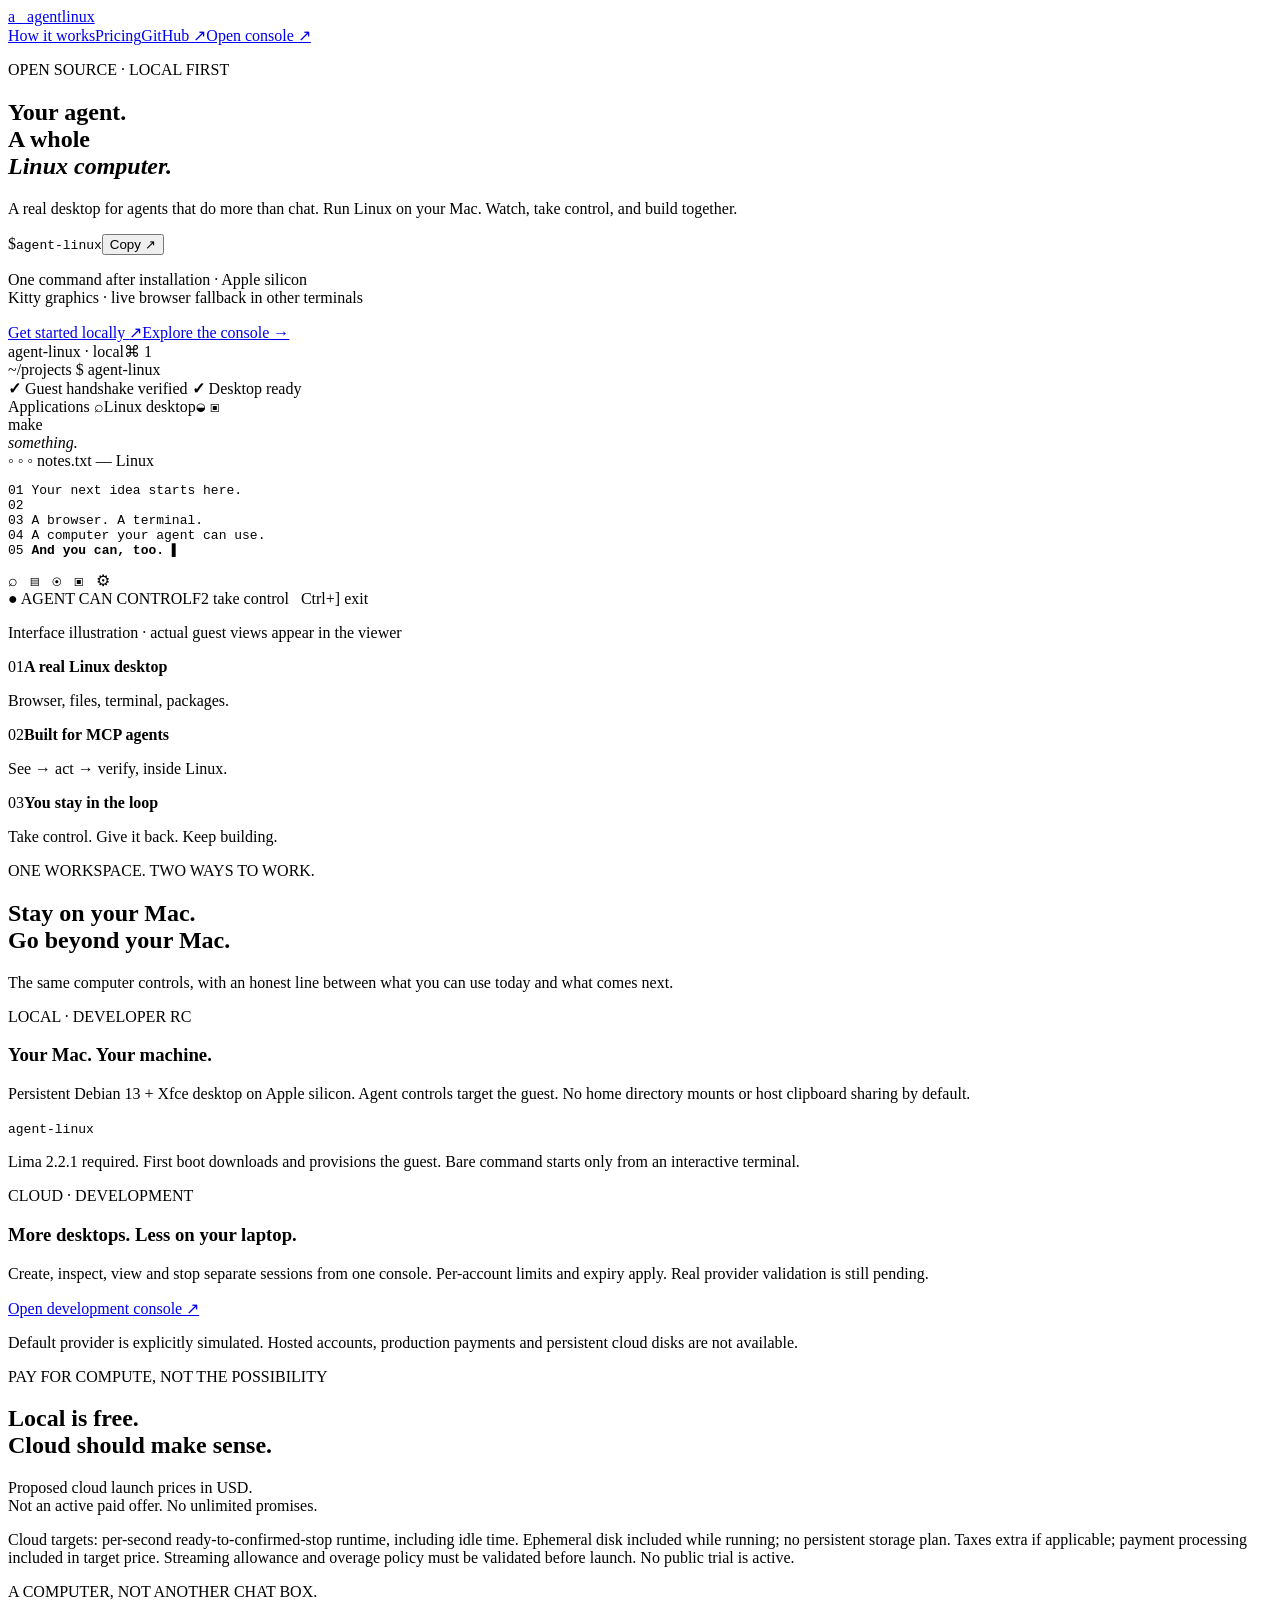
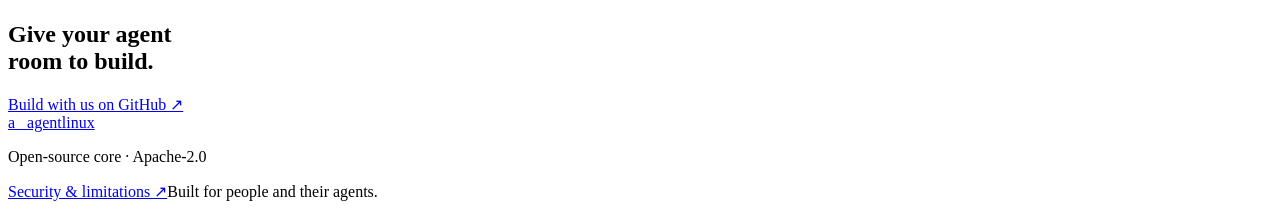
==== internal/console/assets/index.html @ cd2deadd "feat(product): add one-command start and responsive development console" ====
<!doctype html>
<html lang="en"><head><meta charset="utf-8"><meta name="viewport" content="width=device-width,initial-scale=1"><meta name="description" content="Give your agent a Linux computer. An open-source desktop on your Mac, with a cloud prototype."><title>Agent Linux — a computer for your agent</title><link rel="stylesheet" href="/app.css"><script src="/app.js" defer></script></head>
<body>
<header class="nav"><a href="/" class="brand"><span class="mark" aria-hidden="true">a_</span> agent<span>linux</span></a><nav aria-label="Main"><a href="/#how">How it works</a><a href="/#pricing">Pricing</a><a href="https://github.com/ADITYADEV4145/AgentLinux" rel="noreferrer">GitHub ↗</a><a class="button small console-link" href="/dashboard">Open console <span>↗</span></a></nav></header>
<main id="landing">
<section class="hero"><div class="hero-copy"><p class="eyebrow"><span class="dot"></span> OPEN SOURCE · LOCAL FIRST</p><h1>Your agent.<br>A whole<br><em>Linux computer.</em></h1><p class="lead">A real desktop for agents that do more than chat. Run Linux on your Mac. Watch, take control, and build together.</p><div class="command"><span aria-hidden="true">$</span><code>agent-linux</code><button id="copy" aria-label="Copy start command">Copy ↗</button></div><p class="caption">One command after installation · Apple silicon<br>Kitty graphics · live browser fallback in other terminals</p><div class="hero-actions"><a class="button primary" href="https://github.com/ADITYADEV4145/AgentLinux#quick-start">Get started locally <span>↗</span></a><a href="/dashboard" class="text-link console-link">Explore the console →</a></div></div>
<div class="terminal-art" role="img" aria-label="Illustration of a Linux desktop inside a terminal, not a live machine"><div class="terminal-bar"><div class="lights"><i></i><i></i><i></i></div><span>agent-linux · local</span><span>⌘ 1</span></div><div class="terminal-command"><span>~/projects</span> $ agent-linux<br><b>✓</b> Guest handshake verified <b>✓</b> Desktop ready</div><div class="desktop-art"><div class="desktop-menu">Applications <span>⌕</span><span>Linux desktop</span><span>◒ ▣</span></div><div class="wallpaper"><div class="orbit o1"></div><div class="orbit o2"></div><div class="orbit o3"></div><div class="desktop-word">make<br><i>something.</i></div><div class="editor-art"><div>◦ ◦ ◦ <span>notes.txt — Linux</span></div><pre><span>01</span> Your next idea starts here.
<span>02</span>
<span>03</span> A browser. A terminal.
<span>04</span> A computer your agent can use.
<span>05</span> <b>And you can, too.</b> <i>▌</i></pre></div><div class="dock">⌕ &nbsp; ▤ &nbsp; ◉ &nbsp; ▣ &nbsp; ⚙</div></div></div><div class="terminal-footer"><span><b>●</b> AGENT CAN CONTROL</span><span>F2 take control &nbsp; Ctrl+] exit</span></div><p class="illustration-label">Interface illustration · actual guest views appear in the viewer</p></div></section>
<section class="proof-strip"><div><span>01</span><strong>A real Linux desktop</strong><p>Browser, files, terminal, packages.</p></div><div><span>02</span><strong>Built for MCP agents</strong><p>See → act → verify, inside Linux.</p></div><div><span>03</span><strong>You stay in the loop</strong><p>Take control. Give it back. Keep building.</p></div></section>
<section id="how" class="how section"><div><p class="eyebrow">ONE WORKSPACE. TWO WAYS TO WORK.</p><h2>Stay on your Mac.<br>Go beyond your Mac.</h2><p class="muted">The same computer controls, with an honest line between what you can use today and what comes next.</p></div><div class="mode-grid"><article><span class="tag">LOCAL · DEVELOPER RC</span><h3>Your Mac. Your machine.</h3><p>Persistent Debian 13 + Xfce desktop on Apple silicon. Agent controls target the guest. No home directory mounts or host clipboard sharing by default.</p><code>agent-linux</code><p class="fine">Lima 2.2.1 required. First boot downloads and provisions the guest. Bare command starts only from an interactive terminal.</p></article><article><span class="tag outline">CLOUD · DEVELOPMENT</span><h3>More desktops. Less on your laptop.</h3><p>Create, inspect, view and stop separate sessions from one console. Per-account limits and expiry apply. Real provider validation is still pending.</p><a href="/dashboard" class="text-link console-link">Open development console ↗</a><p class="fine">Default provider is explicitly simulated. Hosted accounts, production payments and persistent cloud disks are not available.</p></article></div></section>
<section id="pricing" class="section pricing"><div class="section-heading"><div><p class="eyebrow">PAY FOR COMPUTE, NOT THE POSSIBILITY</p><h2>Local is free.<br>Cloud should make sense.</h2></div><p class="muted">Proposed cloud launch prices in USD.<br>Not an active paid offer. No unlimited promises.</p></div><div id="prices" class="price-grid"></div><p class="fine pricing-note">Cloud targets: per-second ready-to-confirmed-stop runtime, including idle time. Ephemeral disk included while running; no persistent storage plan. Taxes extra if applicable; payment processing included in target price. Streaming allowance and overage policy must be validated before launch. No public trial is active.</p></section>
<section class="closing"><p class="eyebrow">A COMPUTER, NOT ANOTHER CHAT BOX.</p><h2>Give your agent<br>room to build.</h2><a class="button primary" href="https://github.com/ADITYADEV4145/AgentLinux">Build with us on GitHub ↗</a></section>
</main>
<main id="dashboard" hidden class="console-shell"><aside class="sidebar"><p class="eyebrow">WORKSPACE</p><strong>Development</strong><a href="#machines" class="selected">▦ &nbsp; Machines</a><a href="#usage">◷ &nbsp; Usage & limits</a><a href="/#pricing">$ &nbsp; Proposed pricing</a><div class="side-bottom"><span class="dot"></span> Local console<br><small>Credentials stay on this computer.</small></div></aside><div class="console-main"><div class="console-heading"><div><p class="eyebrow">YOUR COMPUTE, IN ONE PLACE</p><h1>Machines<span class="accent">.</span></h1><p class="muted">Separate sessions for separate ideas.</p></div><button class="button primary" id="new-machine" disabled>＋ New machine</button></div><p id="notice" class="notice" role="status" aria-live="polite">Connecting to the local console…</p><div class="stats"><article><span>ACTIVE MACHINES</span><strong id="active-count">—</strong></article><article><span>ACCOUNT CONCURRENCY</span><strong id="concurrency">—</strong></article><article><span>MAX SESSION</span><strong id="max-duration">—</strong></article></div><section id="machines"><div class="table-title"><h2>Your machines</h2><button id="refresh">↻ Refresh</button></div><div id="fleet" class="fleet"><div class="empty"><span class="empty-icon">▣</span><h3>Your next workspace starts here.</h3><p>No machines have been loaded. Connect an existing development identity to manage its sessions.</p><code>agent-linux dashboard --cloud-config /absolute/private/alice.json</code></div></div></section><section id="usage" class="usage"><p class="eyebrow">TRANSPARENT BY DEFAULT</p><h2>Usage & limits</h2><p class="muted">Backend rates and ledger values are authoritative. Estimates can change during reconciliation. This console does not activate live payments.</p><dl id="billing-details"><div><dt>Billing</dt><dd>Not connected</dd></div></dl><details><summary>Inspect the exact billing response</summary><pre id="billing-raw">No billing data loaded.</pre></details></section><section class="console-help"><strong>Humans and agents, sharing one desktop.</strong><p>Open a ready machine’s viewer, then choose Take control. The short-lived input lease pauses conflicting agent actions. Leaving the console does not stop sessions; stop them here or wait for expiry. Stopping discards cloud guest files.</p></section></div></main>
<dialog id="create-dialog"><form method="dialog" id="create-form"><div class="dialog-head"><h2>New Linux machine</h2><button value="cancel" aria-label="Close dialog">×</button></div><p class="muted">Uses the connected backend’s desktop profile and enforced rates. This can incur provider costs if the operator enabled a real provider.</p><label for="duration">Maximum session duration (seconds)</label><input id="duration" type="number" min="30" max="900" value="300" required><p class="fine">Ephemeral disk. Idle shutdown may stop it sooner. No automatic retry after an ambiguous failure.</p><div class="dialog-actions"><button value="cancel">Cancel</button><button class="button primary" id="confirm-create" value="create">Create machine ↗</button></div></form></dialog>
<footer><a href="/" class="brand">a_ <span>agentlinux</span></a><p>Open-source core · Apache-2.0</p><a href="https://github.com/ADITYADEV4145/AgentLinux/blob/main/docs/security.md">Security & limitations ↗</a><span>Built for people and their agents.</span></footer>
</body></html>
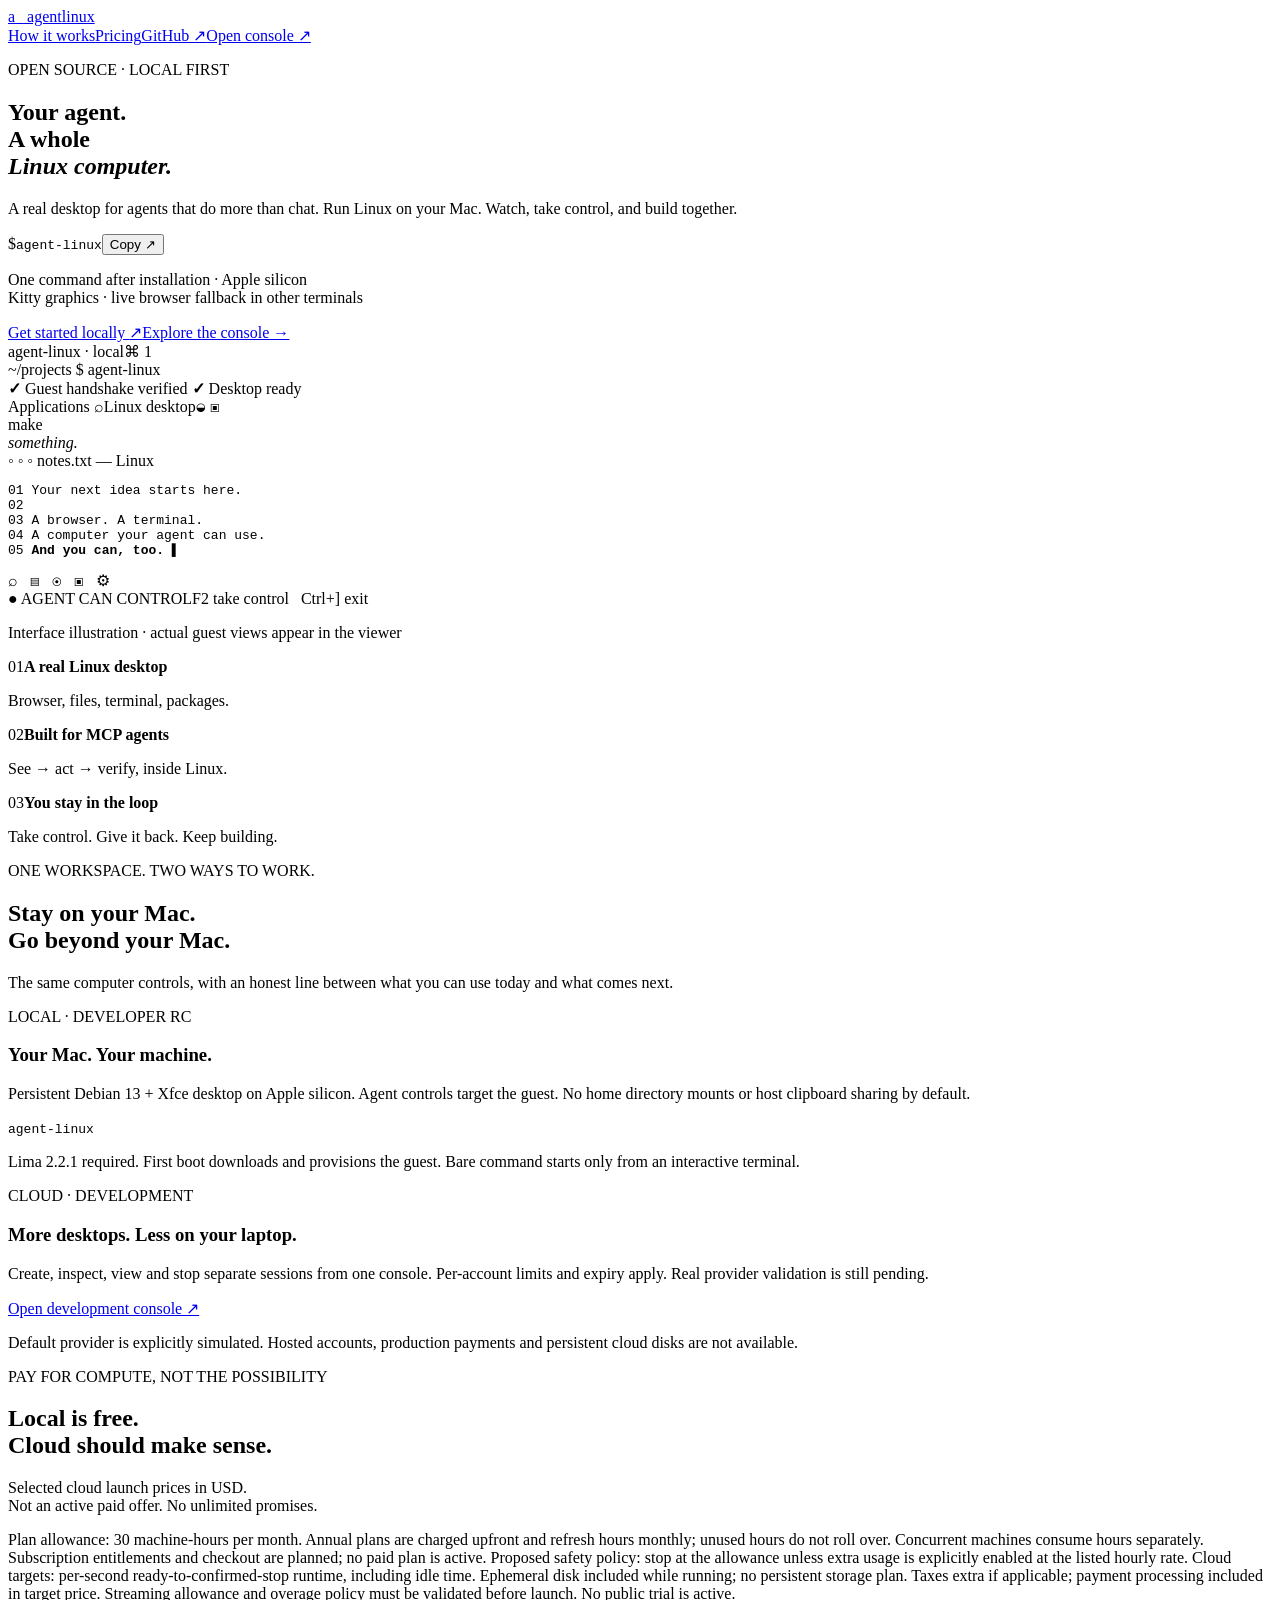
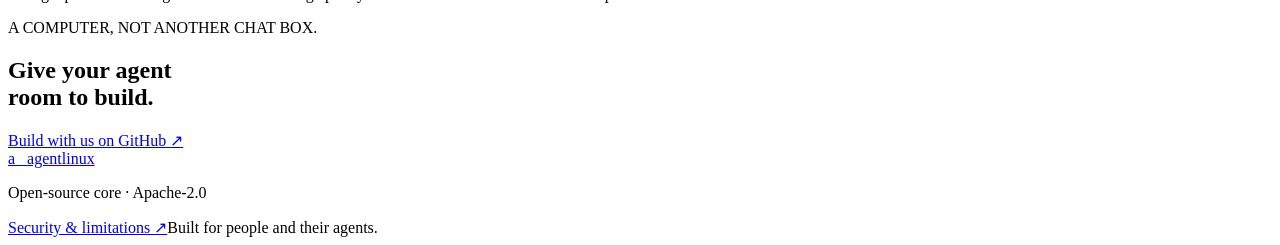
==== commit 953c1bce: "feat(pricing): display selected hourly monthly and annual plans" ====
--- a/internal/console/assets/index.html
+++ b/internal/console/assets/index.html
@@ -11,10 +11,10 @@
 <span>05</span> <b>And you can, too.</b> <i>▌</i></pre></div><div class="dock">⌕ &nbsp; ▤ &nbsp; ◉ &nbsp; ▣ &nbsp; ⚙</div></div></div><div class="terminal-footer"><span><b>●</b> AGENT CAN CONTROL</span><span>F2 take control &nbsp; Ctrl+] exit</span></div><p class="illustration-label">Interface illustration · actual guest views appear in the viewer</p></div></section>
 <section class="proof-strip"><div><span>01</span><strong>A real Linux desktop</strong><p>Browser, files, terminal, packages.</p></div><div><span>02</span><strong>Built for MCP agents</strong><p>See → act → verify, inside Linux.</p></div><div><span>03</span><strong>You stay in the loop</strong><p>Take control. Give it back. Keep building.</p></div></section>
 <section id="how" class="how section"><div><p class="eyebrow">ONE WORKSPACE. TWO WAYS TO WORK.</p><h2>Stay on your Mac.<br>Go beyond your Mac.</h2><p class="muted">The same computer controls, with an honest line between what you can use today and what comes next.</p></div><div class="mode-grid"><article><span class="tag">LOCAL · DEVELOPER RC</span><h3>Your Mac. Your machine.</h3><p>Persistent Debian 13 + Xfce desktop on Apple silicon. Agent controls target the guest. No home directory mounts or host clipboard sharing by default.</p><code>agent-linux</code><p class="fine">Lima 2.2.1 required. First boot downloads and provisions the guest. Bare command starts only from an interactive terminal.</p></article><article><span class="tag outline">CLOUD · DEVELOPMENT</span><h3>More desktops. Less on your laptop.</h3><p>Create, inspect, view and stop separate sessions from one console. Per-account limits and expiry apply. Real provider validation is still pending.</p><a href="/dashboard" class="text-link console-link">Open development console ↗</a><p class="fine">Default provider is explicitly simulated. Hosted accounts, production payments and persistent cloud disks are not available.</p></article></div></section>
-<section id="pricing" class="section pricing"><div class="section-heading"><div><p class="eyebrow">PAY FOR COMPUTE, NOT THE POSSIBILITY</p><h2>Local is free.<br>Cloud should make sense.</h2></div><p class="muted">Proposed cloud launch prices in USD.<br>Not an active paid offer. No unlimited promises.</p></div><div id="prices" class="price-grid"></div><p class="fine pricing-note">Cloud targets: per-second ready-to-confirmed-stop runtime, including idle time. Ephemeral disk included while running; no persistent storage plan. Taxes extra if applicable; payment processing included in target price. Streaming allowance and overage policy must be validated before launch. No public trial is active.</p></section>
+<section id="pricing" class="section pricing"><div class="section-heading"><div><p class="eyebrow">PAY FOR COMPUTE, NOT THE POSSIBILITY</p><h2>Local is free.<br>Cloud should make sense.</h2></div><p class="muted">Selected cloud launch prices in USD.<br>Not an active paid offer. No unlimited promises.</p></div><div id="prices" class="price-grid"></div><p class="fine pricing-note">Plan allowance: 30 machine-hours per month. Annual plans are charged upfront and refresh hours monthly; unused hours do not roll over. Concurrent machines consume hours separately. Subscription entitlements and checkout are planned; no paid plan is active. Proposed safety policy: stop at the allowance unless extra usage is explicitly enabled at the listed hourly rate. Cloud targets: per-second ready-to-confirmed-stop runtime, including idle time. Ephemeral disk included while running; no persistent storage plan. Taxes extra if applicable; payment processing included in target price. Streaming allowance and overage policy must be validated before launch. No public trial is active.</p></section>
 <section class="closing"><p class="eyebrow">A COMPUTER, NOT ANOTHER CHAT BOX.</p><h2>Give your agent<br>room to build.</h2><a class="button primary" href="https://github.com/ADITYADEV4145/AgentLinux">Build with us on GitHub ↗</a></section>
 </main>
-<main id="dashboard" hidden class="console-shell"><aside class="sidebar"><p class="eyebrow">WORKSPACE</p><strong>Development</strong><a href="#machines" class="selected">▦ &nbsp; Machines</a><a href="#usage">◷ &nbsp; Usage & limits</a><a href="/#pricing">$ &nbsp; Proposed pricing</a><div class="side-bottom"><span class="dot"></span> Local console<br><small>Credentials stay on this computer.</small></div></aside><div class="console-main"><div class="console-heading"><div><p class="eyebrow">YOUR COMPUTE, IN ONE PLACE</p><h1>Machines<span class="accent">.</span></h1><p class="muted">Separate sessions for separate ideas.</p></div><button class="button primary" id="new-machine" disabled>＋ New machine</button></div><p id="notice" class="notice" role="status" aria-live="polite">Connecting to the local console…</p><div class="stats"><article><span>ACTIVE MACHINES</span><strong id="active-count">—</strong></article><article><span>ACCOUNT CONCURRENCY</span><strong id="concurrency">—</strong></article><article><span>MAX SESSION</span><strong id="max-duration">—</strong></article></div><section id="machines"><div class="table-title"><h2>Your machines</h2><button id="refresh">↻ Refresh</button></div><div id="fleet" class="fleet"><div class="empty"><span class="empty-icon">▣</span><h3>Your next workspace starts here.</h3><p>No machines have been loaded. Connect an existing development identity to manage its sessions.</p><code>agent-linux dashboard --cloud-config /absolute/private/alice.json</code></div></div></section><section id="usage" class="usage"><p class="eyebrow">TRANSPARENT BY DEFAULT</p><h2>Usage & limits</h2><p class="muted">Backend rates and ledger values are authoritative. Estimates can change during reconciliation. This console does not activate live payments.</p><dl id="billing-details"><div><dt>Billing</dt><dd>Not connected</dd></div></dl><details><summary>Inspect the exact billing response</summary><pre id="billing-raw">No billing data loaded.</pre></details></section><section class="console-help"><strong>Humans and agents, sharing one desktop.</strong><p>Open a ready machine’s viewer, then choose Take control. The short-lived input lease pauses conflicting agent actions. Leaving the console does not stop sessions; stop them here or wait for expiry. Stopping discards cloud guest files.</p></section></div></main>
+<main id="dashboard" hidden class="console-shell"><aside class="sidebar"><p class="eyebrow">WORKSPACE</p><strong>Development</strong><a href="#machines" class="selected">▦ &nbsp; Machines</a><a href="#usage">◷ &nbsp; Usage & limits</a><a href="/#pricing">$ &nbsp; Launch pricing</a><div class="side-bottom"><span class="dot"></span> Local console<br><small>Credentials stay on this computer.</small></div></aside><div class="console-main"><div class="console-heading"><div><p class="eyebrow">YOUR COMPUTE, IN ONE PLACE</p><h1>Machines<span class="accent">.</span></h1><p class="muted">Separate sessions for separate ideas.</p></div><button class="button primary" id="new-machine" disabled>＋ New machine</button></div><p id="notice" class="notice" role="status" aria-live="polite">Connecting to the local console…</p><div class="stats"><article><span>ACTIVE MACHINES</span><strong id="active-count">—</strong></article><article><span>ACCOUNT CONCURRENCY</span><strong id="concurrency">—</strong></article><article><span>MAX SESSION</span><strong id="max-duration">—</strong></article></div><section id="machines"><div class="table-title"><h2>Your machines</h2><button id="refresh">↻ Refresh</button></div><div id="fleet" class="fleet"><div class="empty"><span class="empty-icon">▣</span><h3>Your next workspace starts here.</h3><p>No machines have been loaded. Connect an existing development identity to manage its sessions.</p><code>agent-linux dashboard --cloud-config /absolute/private/alice.json</code></div></div></section><section id="usage" class="usage"><p class="eyebrow">TRANSPARENT BY DEFAULT</p><h2>Usage & limits</h2><p class="muted">Backend rates and ledger values are authoritative. Estimates can change during reconciliation. This console does not activate live payments.</p><dl id="billing-details"><div><dt>Billing</dt><dd>Not connected</dd></div></dl><details><summary>Inspect the exact billing response</summary><pre id="billing-raw">No billing data loaded.</pre></details></section><section class="console-help"><strong>Humans and agents, sharing one desktop.</strong><p>Open a ready machine’s viewer, then choose Take control. The short-lived input lease pauses conflicting agent actions. Leaving the console does not stop sessions; stop them here or wait for expiry. Stopping discards cloud guest files.</p></section></div></main>
 <dialog id="create-dialog"><form method="dialog" id="create-form"><div class="dialog-head"><h2>New Linux machine</h2><button value="cancel" aria-label="Close dialog">×</button></div><p class="muted">Uses the connected backend’s desktop profile and enforced rates. This can incur provider costs if the operator enabled a real provider.</p><label for="duration">Maximum session duration (seconds)</label><input id="duration" type="number" min="30" max="900" value="300" required><p class="fine">Ephemeral disk. Idle shutdown may stop it sooner. No automatic retry after an ambiguous failure.</p><div class="dialog-actions"><button value="cancel">Cancel</button><button class="button primary" id="confirm-create" value="create">Create machine ↗</button></div></form></dialog>
 <footer><a href="/" class="brand">a_ <span>agentlinux</span></a><p>Open-source core · Apache-2.0</p><a href="https://github.com/ADITYADEV4145/AgentLinux/blob/main/docs/security.md">Security & limitations ↗</a><span>Built for people and their agents.</span></footer>
 </body></html>
